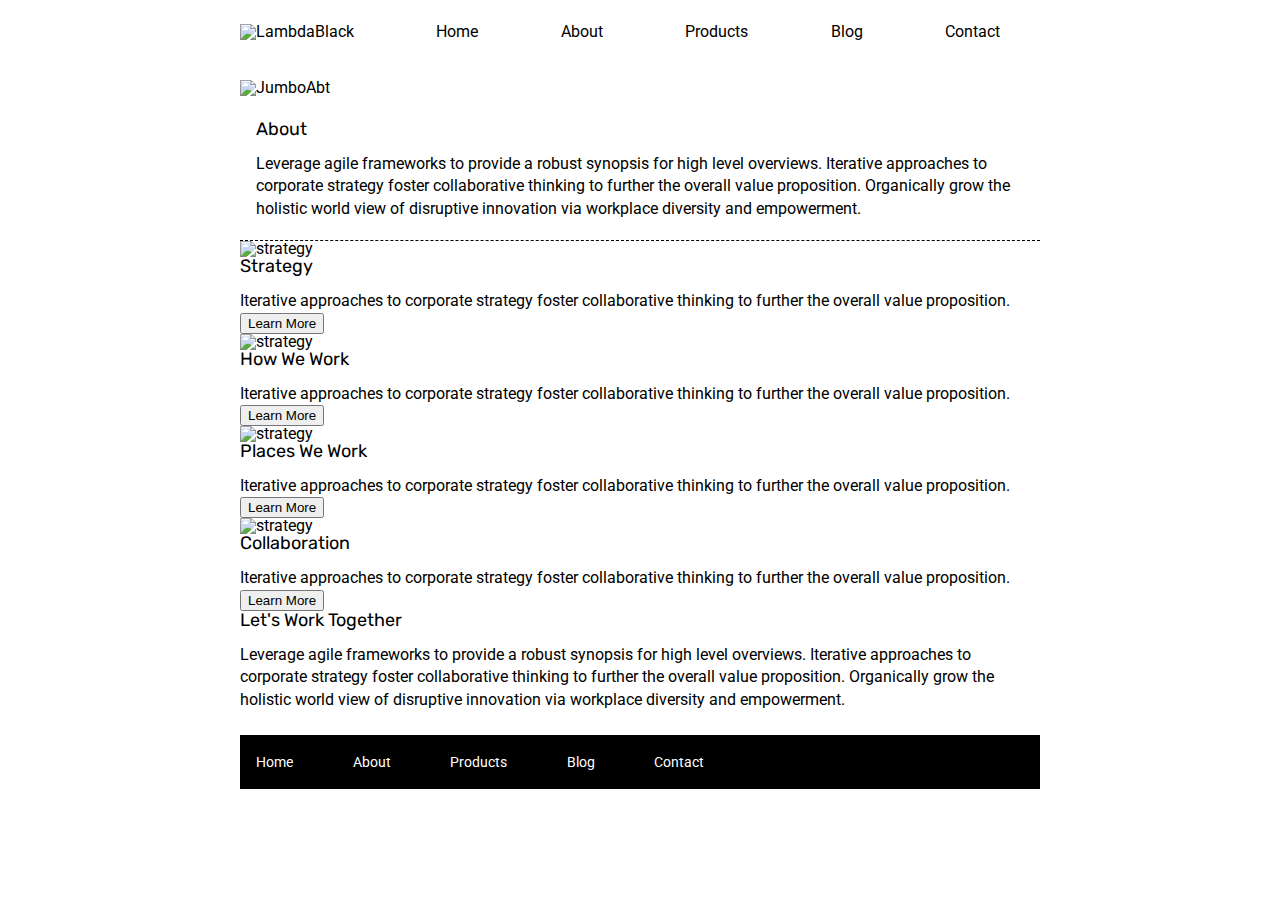
==== about.html @ ec61565a "Filled out about HTML, migrated headers/footers from index.css to about.css." ====
<!doctype html>

<html lang="en">
<head>
  <meta charset="utf-8">

  <title>Sprint Challenge - About</title>

  <link href="https://fonts.googleapis.com/css?family=Roboto|Rubik" rel="stylesheet">
  <link rel="stylesheet" href="css/about.css">

</head>

<body>
    <nav>
        <img src="C:\Users\milae\Documents\Programming\Lambda-Projects\Sprint-Challenge--User-Interface\img\lambda-black.png" alt="LambdaBlack" id="NavImg">
        <a href="index.html">Home</a>
        <a href="#">About</a>
        <a href="#">Products</a>
        <a href="#">Blog</a>
        <a href="#">Contact</a>
    </nav>
    <img src="img/jumbo-about.png" alt="JumboAbt" class= "LineBrkImg">
    <div class="container about-page">
      <div class="TopContent">
          <h3>About</h3>
          <p>Leverage agile frameworks to provide a robust synopsis for high level overviews. Iterative approaches to corporate strategy foster collaborative thinking to further the overall value proposition. Organically grow the holistic world view of disruptive innovation via workplace diversity and empowerment.</p>
      </div>
      <div class="MiddleTable">
        <div class="MiddleContent">
          <img src="img/about-plan.png" alt="strategy">
          <h3>Strategy</h3>
          <p>Iterative approaches to corporate strategy foster collaborative thinking to further the overall value proposition.</p>
          <button class="LearnMore">Learn More</button>
        </div>
        <div class="MiddleContent">
            <img src="img/about-working.png" alt="strategy">
            <h3>How We Work</h3>
            <p>Iterative approaches to corporate strategy foster collaborative thinking to further the overall value proposition.</p>
            <button class="LearnMore">Learn More</button>
        </div>
        <div class="MiddleContent">
            <img src="img/about-office.png" alt="strategy">
            <h3>Places We Work</h3>
            <p>Iterative approaches to corporate strategy foster collaborative thinking to further the overall value proposition.</p>
            <button class="LearnMore">Learn More</button>
        </div>
        <div class="MiddleContent">
            <img src="img/about-meeting.png" alt="strategy">
            <h3>Collaboration</h3>
            <p>Iterative approaches to corporate strategy foster collaborative thinking to further the overall value proposition.</p>
            <button class="LearnMore">Learn More</button>
        </div>
      </div>
      <div class="BottomContent">
        <h3>Let's Work Together</h3>
        <p>Leverage agile frameworks to provide a robust synopsis for high level overviews. Iterative approaches to corporate strategy foster collaborative thinking to further the overall value proposition. Organically grow the holistic world view of disruptive innovation via workplace diversity and empowerment.</p>
      </div>
      <footer>
        <nav>
          <a href="index.html">Home</a>
          <a href="#">About</a>
          <a href="#">Products</a>
          <a href="#">Blog</a>
          <a href="#">Contact</a>
        </nav>
      </footer>
    </div><!-- container -->        
</body>
</html>
---- css/about.css ----
/* http://meyerweb.com/eric/tools/css/reset/ 
   v2.0 | 20110126
   License: none (public domain)
*/

html, body, div, span, applet, object, iframe,
h1, h2, h3, h4, h5, h6, p, blockquote, pre,
a, abbr, acronym, address, big, cite, code,
del, dfn, em, img, ins, kbd, q, s, samp,
small, strike, strong, sub, sup, tt, var,
b, u, i, center,
dl, dt, dd, ol, ul, li,
fieldset, form, label, legend,
table, caption, tbody, tfoot, thead, tr, th, td,
article, aside, canvas, details, embed, 
figure, figcaption, footer, header, hgroup, 
menu, nav, output, ruby, section, summary,
time, mark, audio, video {
	margin: 0;
	padding: 0;
	border: 0;
	font-size: 100%;
	font: inherit;
	vertical-align: baseline;
}
/* HTML5 display-role reset for older browsers */
article, aside, details, figcaption, figure, 
footer, header, hgroup, menu, nav, section {
	display: block;
}
body {
    line-height: 1;
    width: 800px;
    margin: 0 auto;
    
}
ol, ul {
	list-style: none;
}
blockquote, q {
	quotes: none;
}
blockquote:before, blockquote:after,
q:before, q:after {
	content: '';
	content: none;
}
table {
	border-collapse: collapse;
	border-spacing: 0;
}

* {
    box-sizing: border-box;
}

html, body {
    height: 100%;
    font-family: 'Roboto', sans-serif;
}

h1, h2, h3, h4, h5 {
    font-size: 18px;
    margin-bottom: 15px;
    font-family: 'Rubik', sans-serif;
}

p {
    line-height: 1.4;
}

body nav {
    display: flex;
    justify-content: space-between;
    align-items: flex-end;
    margin-right: 5%;
    margin-top: 3%;
    margin-bottom: 5%;
}

nav a {
    text-decoration: none;
    color: black;
    
}

.LineBrkImg {
    width: 100%;
    margin-bottom: 3%;
}

.container {
    width: 800px;
    margin: 0 auto;
}

.TopContent {
    border-bottom: 1px dashed black;
    padding: 0 1%;
    padding-left: 2%;
    padding-bottom: 20px;
}




footer {
    width: 100%;
    background: black;
}

footer nav {
    width: 60%;
    display: flex;
    justify-content: space-between;
    align-items: center;
    padding: 20px 2%;
    font-size: 14px;
}

footer nav a {
    color: white;
    text-decoration: none;
}
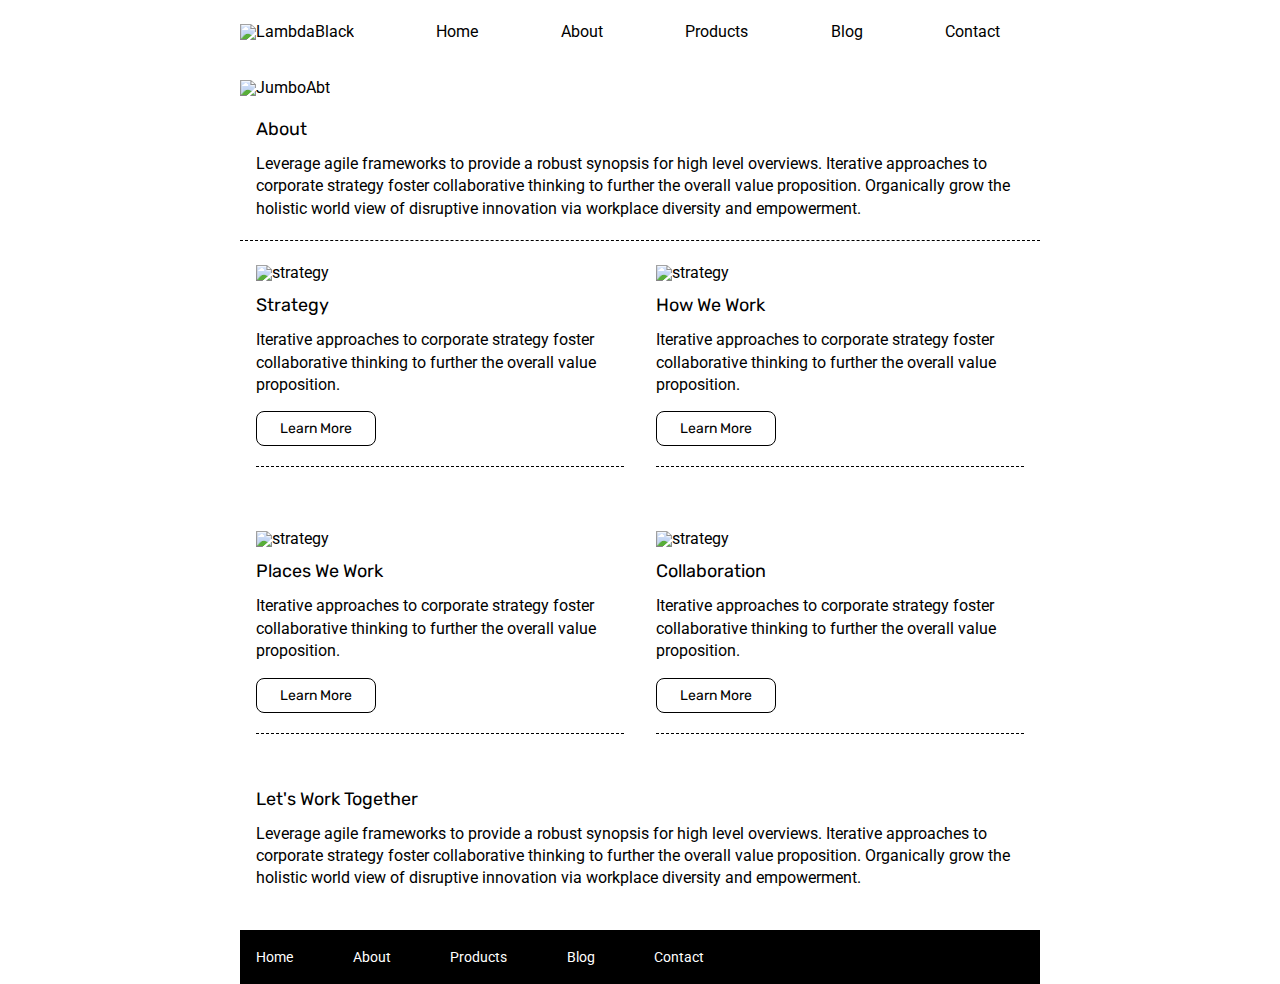
==== commit 16506889: "About page css completed, minor about HTML tweaks re classes." ====
--- a/about.html
+++ b/about.html
@@ -27,13 +27,13 @@
           <p>Leverage agile frameworks to provide a robust synopsis for high level overviews. Iterative approaches to corporate strategy foster collaborative thinking to further the overall value proposition. Organically grow the holistic world view of disruptive innovation via workplace diversity and empowerment.</p>
       </div>
       <div class="MiddleTable">
-        <div class="MiddleContent">
+        <div class="MiddleContent TopBox">
           <img src="img/about-plan.png" alt="strategy">
           <h3>Strategy</h3>
           <p>Iterative approaches to corporate strategy foster collaborative thinking to further the overall value proposition.</p>
           <button class="LearnMore">Learn More</button>
         </div>
-        <div class="MiddleContent">
+        <div class="MiddleContent TopBox">
             <img src="img/about-working.png" alt="strategy">
             <h3>How We Work</h3>
             <p>Iterative approaches to corporate strategy foster collaborative thinking to further the overall value proposition.</p>
--- a/css/about.css
+++ b/css/about.css
@@ -101,8 +101,40 @@
     padding-bottom: 20px;
 }
 
+.MiddleTable {
+    display: flex;
+    flex-wrap: wrap;
+    justify-content: space-around;
 
+}
 
+.MiddleContent {
+    padding-bottom: 20px;
+    border-bottom: 1px dashed black;
+    width: 46%;
+    margin-top: 3%;
+    margin-bottom: 5%;
+}
+
+.MiddleContent h3 {
+    margin-top: 15px;
+}
+
+.LearnMore {
+    background: white;
+    border: 1.5px solid black;
+    border-radius: 8px;
+    margin-top: 15px;
+    height: 35px;
+    width: 120px;
+    font-size: 14px;
+    font-family: 'Rubik', sans-serif;
+}
+
+.BottomContent {
+    margin: 2%;
+    margin-bottom: 5%;
+}
 
 footer {
     width: 100%;
